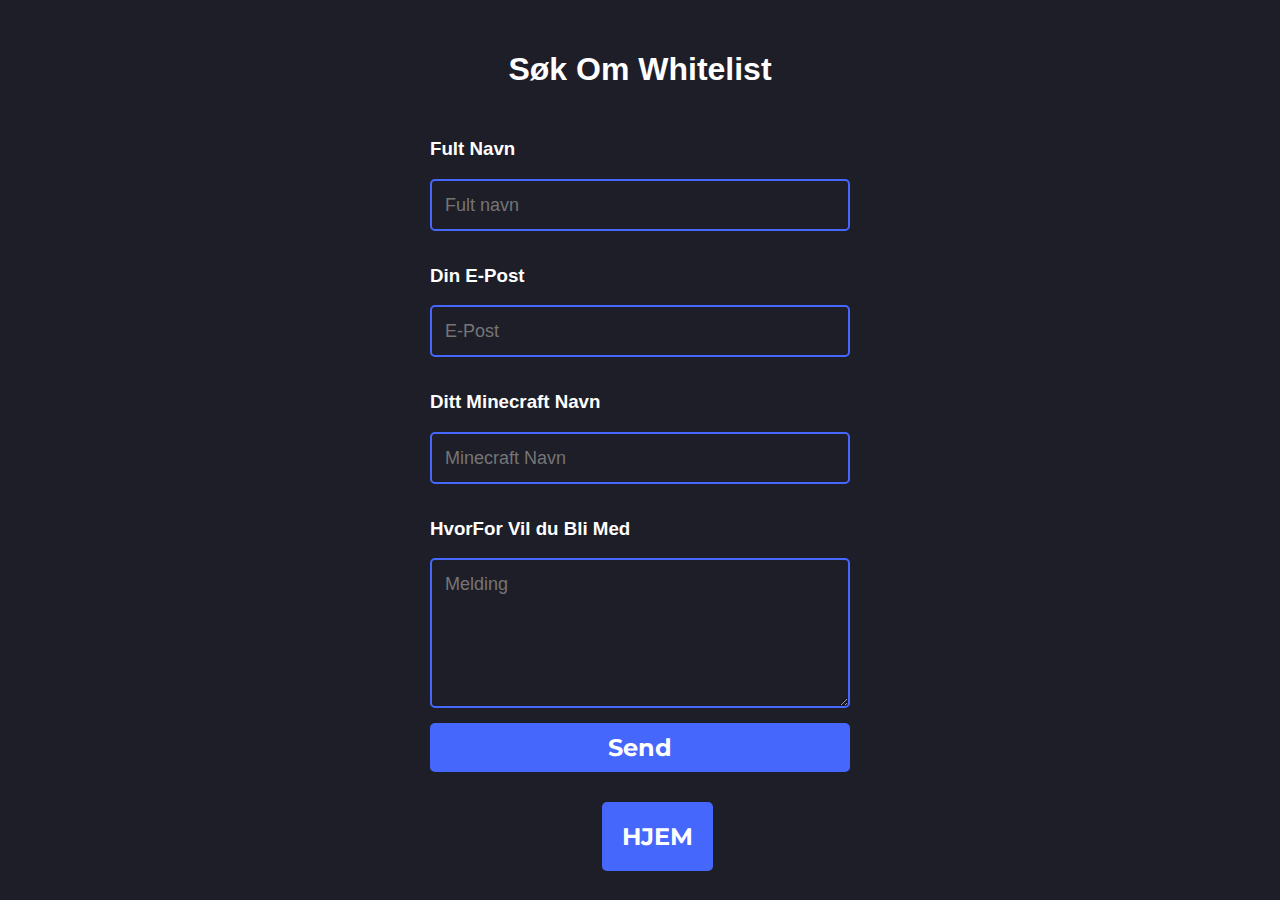
==== mc-plass/index.html @ 33e42728 "-" ====
<!DOCTYPE html>
<html lang="en">
<head>
    <meta charset="UTF-8">
    <meta name="viewport" content="width=device-width, initial-scale=1.0">
    <meta http-equiv="X-UA-Compatible" content="ie=edge">
    
    <title>BamseMoms | Kontakt</title>

    <link rel="stylesheet" href="css/main.css">

    <script src="js/main.js"></script>

      <!-- Favicon -->
      <link rel="icon" type="image/png" href="/assets/img/Profile.png">

</head>
<body>
    <div class="container">
        <div class="row">
            <div class="col-xs-12 col-sm-12 col-md-12 col-lg-12 text-center">                        
              <h1>Søk Om Whitelist</h1>
            </div>
        </div>
                <form  class="form" action="https://usebasin.com/f/ebb31dd3dced" method="POST" role="form">  
                            <label><h3 style="color: #fff;">Fult Navn</h3></label>   
                            <input name="Name" type="text" class="feedback-input" placeholder="Fult navn" required />
                            <label><h3 style="color: #fff;">Din E-Post</h3></label>   
                            <input name="Email" type="text" class="feedback-input" placeholder="E-Post" required />
                            <label><h3 style="color: #fff;">Ditt Minecraft Navn</h3></label>  
                            <input name="Name" type="text" class="feedback-input" placeholder="Minecraft Navn" required />
                            <label><h3 style="color: #fff;">HvorFor Vil du Bli Med</h3></label>
                            <textarea name="text" class="feedback-input" placeholder="Melding" required ></textarea>
                            <input type="submit" value="Send"/>
                          </form>
                          <a href="/"> HJEM </a>
                        

</body>
</html>
---- mc-plass/css/main.css ----
@import url(https://fonts.googleapis.com/css?family=Montserrat:400,700);

body { background:rgb(30,30,40); }
form { max-width:420px; margin:50px auto; }

body, html{
    margin-top: 2%;
    font-family: Arial, sans-serif;
    scroll-behavior: smooth;
}

h1{
    text-align: center;
    color: #fff;
}

option, optgroup{
  color: #000;
}

.feedback-input , button{
  color:white;
  font-family: Helvetica, Arial, sans-serif;
  font-weight:500;
  font-size: 18px;
  border-radius: 5px;
  line-height: 22px;
  background-color: transparent;
  border:2px solid #4667fc;
  transition: all 0.3s;
  padding: 13px;
  margin-bottom: 15px;
  width:100%;
  box-sizing: border-box;
  outline:0;
}

.feedback-input:focus, button{ border:2px solid #CC4949; }

textarea {
  height: 150px;
  line-height: 150%;
  resize:vertical;
}

[type="submit"]{
  font-family: 'Montserrat', Arial, Helvetica, sans-serif;
  width: 100%;
  background:#4667fc;
  border-radius:5px;
  border:0;
  cursor:pointer;
  color:white;
  font-size:24px;
  padding-top:10px;
  padding-bottom:10px;
  transition: all 0.3s;
  margin-top:-4px;
  font-weight:700;
}
[type="submit"]:hover{ background:#CC4949; }

a{
  font-family: 'Montserrat', Arial, Helvetica, sans-serif;
  text-decoration: none;
  margin-left: 47%;
  background:#4667fc;
  border-radius:5px;
  border:0;
  cursor:pointer;
  color:white;
  font-size:24px;
  padding: 20px;
  transition: all 0.3s;
  margin-top:-4px;
  font-weight:700;
}
a:hover{ 
  background:#CC4949; }
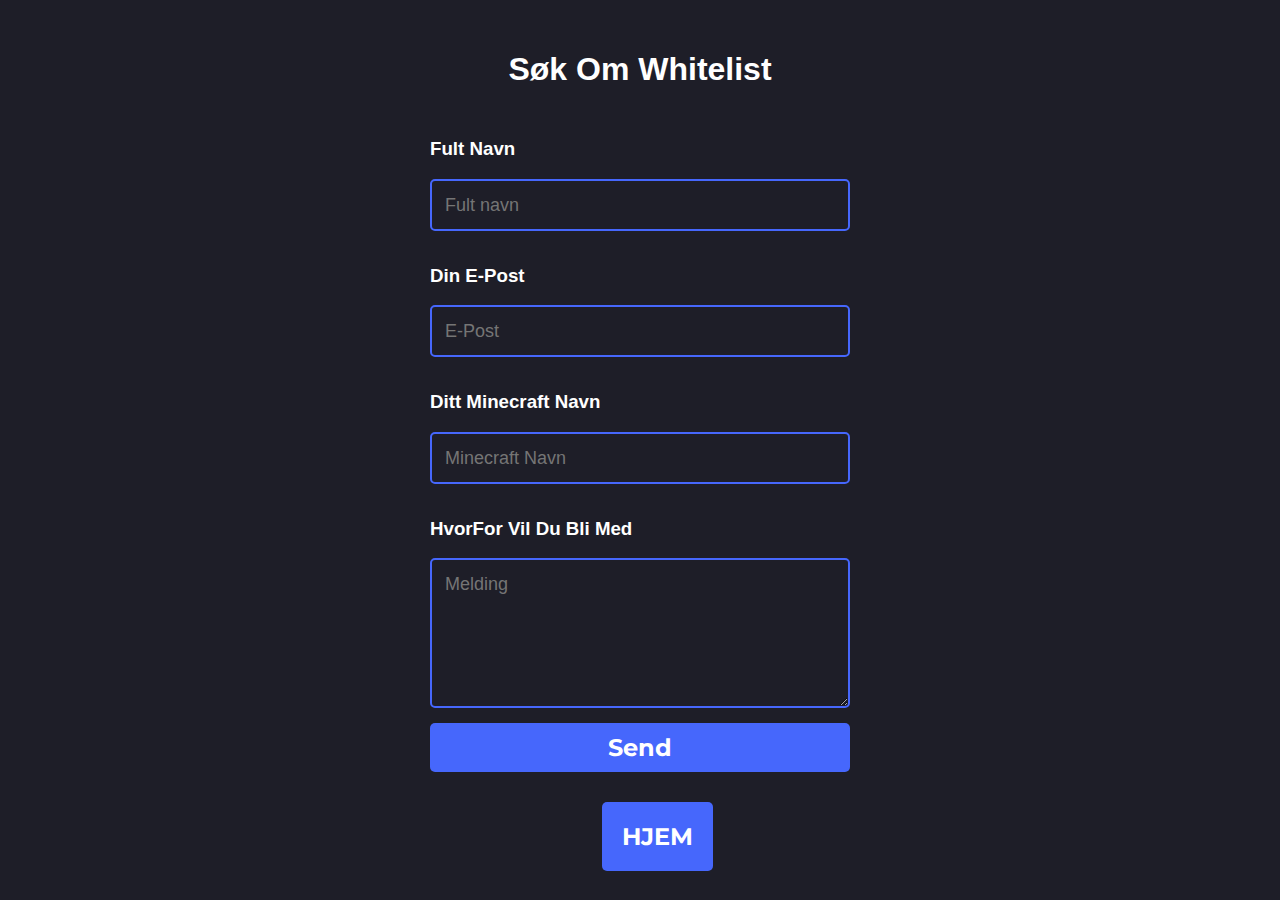
==== commit c026f157: "-" ====
--- a/mc-plass/index.html
+++ b/mc-plass/index.html
@@ -5,7 +5,8 @@
     <meta name="viewport" content="width=device-width, initial-scale=1.0">
     <meta http-equiv="X-UA-Compatible" content="ie=edge">
     
-    <title>BamseMoms | Kontakt</title>
+    <title>HjortCraft Mc Server| Whitelist</title>
+    <link rel="icon" type="image/png" href="/img/logo.png">
 
     <link rel="stylesheet" href="css/main.css">
 
@@ -24,13 +25,13 @@
         </div>
                 <form  class="form" action="https://usebasin.com/f/ebb31dd3dced" method="POST" role="form">  
                             <label><h3 style="color: #fff;">Fult Navn</h3></label>   
-                            <input name="Name" type="text" class="feedback-input" placeholder="Fult navn" required />
+                            <input name="Fult navn" type="text" class="feedback-input" placeholder="Fult navn" required />
                             <label><h3 style="color: #fff;">Din E-Post</h3></label>   
-                            <input name="Email" type="text" class="feedback-input" placeholder="E-Post" required />
+                            <input name="E-Post" type="text" class="feedback-input" placeholder="E-Post" required />
                             <label><h3 style="color: #fff;">Ditt Minecraft Navn</h3></label>  
-                            <input name="Name" type="text" class="feedback-input" placeholder="Minecraft Navn" required />
-                            <label><h3 style="color: #fff;">HvorFor Vil du Bli Med</h3></label>
-                            <textarea name="text" class="feedback-input" placeholder="Melding" required ></textarea>
+                            <input name="MineCraft Navn" type="text" class="feedback-input" placeholder="Minecraft Navn" required />
+                            <label><h3 style="color: #fff;">HvorFor Vil Du Bli Med</h3></label>
+                            <textarea name="Hvorfor Vil Du Bli Med" class="feedback-input" placeholder="Melding" required ></textarea>
                             <input type="submit" value="Send"/>
                           </form>
                           <a href="/"> HJEM </a>
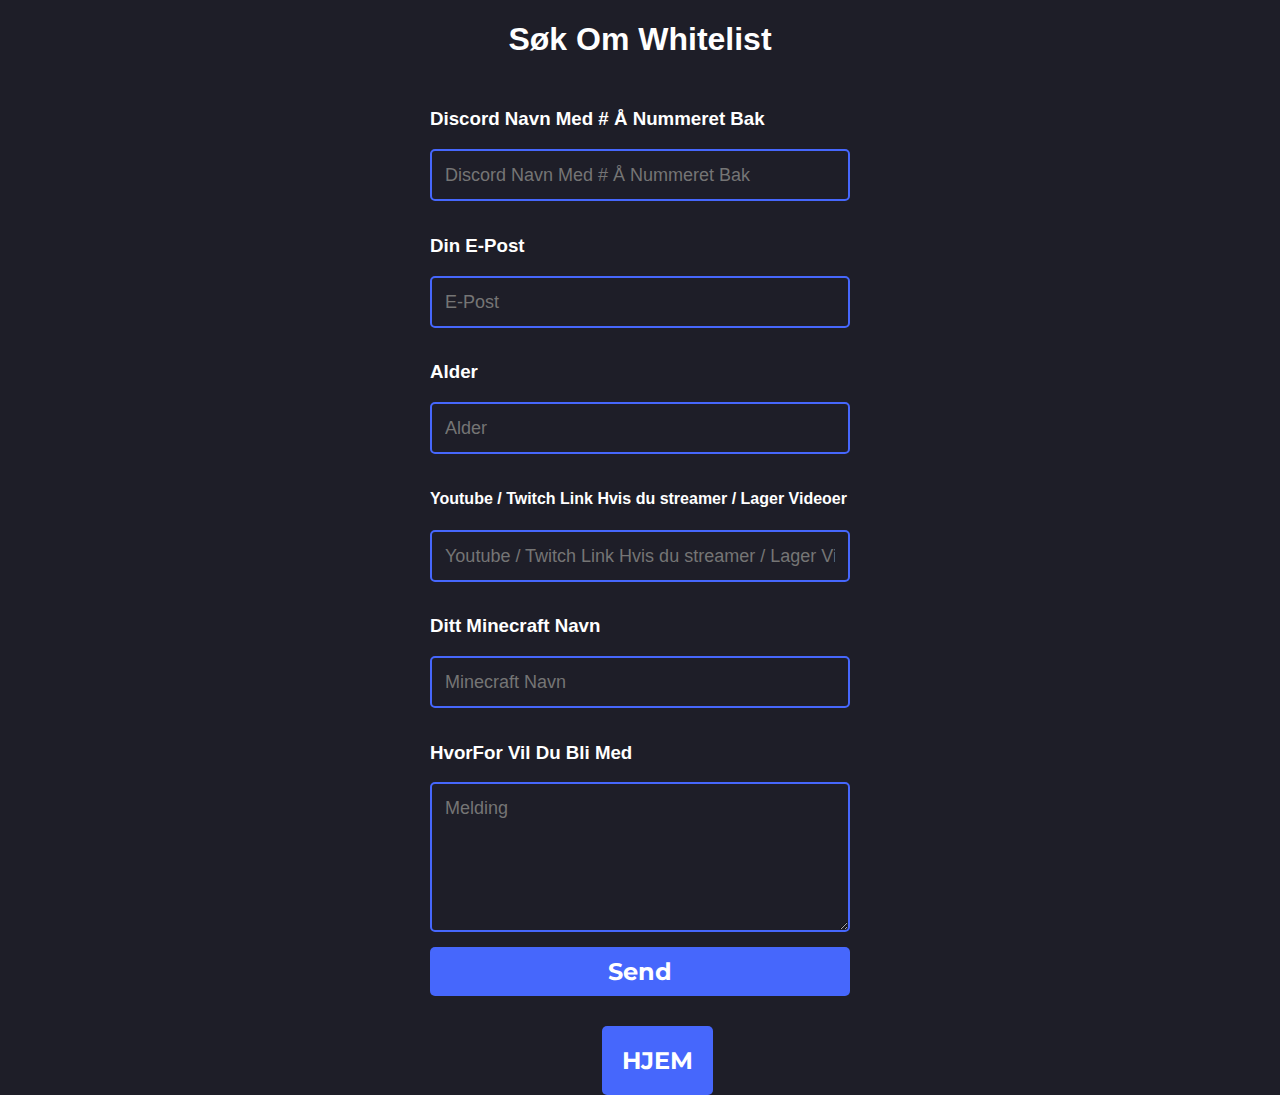
==== commit bcf02ad0: "-" ====
--- a/mc-plass/index.html
+++ b/mc-plass/index.html
@@ -6,8 +6,9 @@
     <meta http-equiv="X-UA-Compatible" content="ie=edge">
     
     <title>HjortCraft Mc Server| Whitelist</title>
+    
+    <script src="https://ajax.googleapis.com/ajax/libs/jquery/3.3.1/jquery.min.js"></script>
     <link rel="icon" type="image/png" href="/img/logo.png">
-
     <link rel="stylesheet" href="css/main.css">
 
     <script src="js/main.js"></script>
@@ -24,10 +25,14 @@
             </div>
         </div>
                 <form  class="form" action="https://usebasin.com/f/ebb31dd3dced" method="POST" role="form">  
-                            <label><h3 style="color: #fff;">Fult Navn</h3></label>   
-                            <input name="Fult navn" type="text" class="feedback-input" placeholder="Fult navn" required />
+                            <label><h3 style="color: #fff;">Discord Navn Med # Å Nummeret Bak</h3></label>   
+                            <input name="Fult navn" type="text" class="feedback-input" placeholder="Discord Navn Med # Å Nummeret Bak" required />
                             <label><h3 style="color: #fff;">Din E-Post</h3></label>   
                             <input name="E-Post" type="text" class="feedback-input" placeholder="E-Post" required />
+                            <label><h3 style="color: #fff;">Alder</h3></label>   
+                            <input name="Alder" type="text" class="feedback-input" placeholder="Alder" required />
+                            <label><h4 style="color: #fff;">Youtube / Twitch Link Hvis du streamer / Lager Videoer</h4></label>   
+                            <input name="Youtube / Twitch Link" type="text" class="feedback-input" placeholder="Youtube / Twitch Link Hvis du streamer / Lager Videoer" />
                             <label><h3 style="color: #fff;">Ditt Minecraft Navn</h3></label>  
                             <input name="MineCraft Navn" type="text" class="feedback-input" placeholder="Minecraft Navn" required />
                             <label><h3 style="color: #fff;">HvorFor Vil Du Bli Med</h3></label>
--- a/mc-plass/css/main.css
+++ b/mc-plass/css/main.css
@@ -4,7 +4,6 @@
 form { max-width:420px; margin:50px auto; }
 
 body, html{
-    margin-top: 2%;
     font-family: Arial, sans-serif;
     scroll-behavior: smooth;
 }
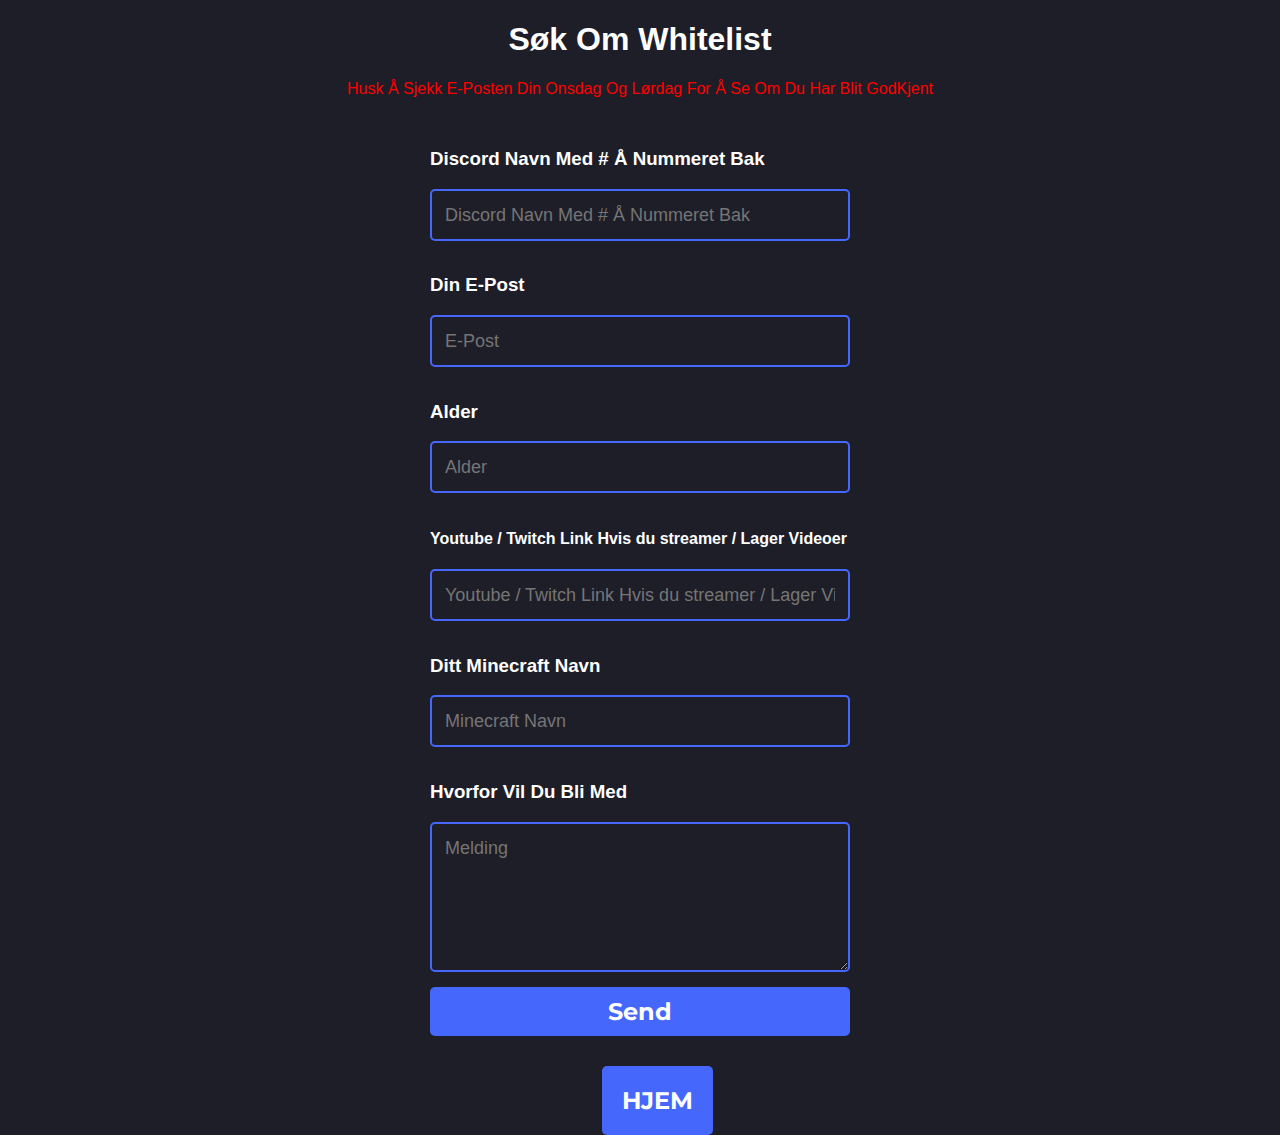
==== commit 07b742dc: "-" ====
--- a/mc-plass/index.html
+++ b/mc-plass/index.html
@@ -22,11 +22,12 @@
         <div class="row">
             <div class="col-xs-12 col-sm-12 col-md-12 col-lg-12 text-center">                        
               <h1>Søk Om Whitelist</h1>
+              <p style="text-align: center; color: red;"> Husk Å Sjekk E-Posten Din Onsdag Og Lørdag For Å Se Om Du Har Blit GodKjent </p>
             </div>
         </div>
                 <form  class="form" action="https://usebasin.com/f/ebb31dd3dced" method="POST" role="form">  
                             <label><h3 style="color: #fff;">Discord Navn Med # Å Nummeret Bak</h3></label>   
-                            <input name="Fult navn" type="text" class="feedback-input" placeholder="Discord Navn Med # Å Nummeret Bak" required />
+                            <input name="Discord Navn Med # Å Nummeret Bak" type="text" class="feedback-input" placeholder="Discord Navn Med # Å Nummeret Bak" required />
                             <label><h3 style="color: #fff;">Din E-Post</h3></label>   
                             <input name="E-Post" type="text" class="feedback-input" placeholder="E-Post" required />
                             <label><h3 style="color: #fff;">Alder</h3></label>   
@@ -35,7 +36,7 @@
                             <input name="Youtube / Twitch Link" type="text" class="feedback-input" placeholder="Youtube / Twitch Link Hvis du streamer / Lager Videoer" />
                             <label><h3 style="color: #fff;">Ditt Minecraft Navn</h3></label>  
                             <input name="MineCraft Navn" type="text" class="feedback-input" placeholder="Minecraft Navn" required />
-                            <label><h3 style="color: #fff;">HvorFor Vil Du Bli Med</h3></label>
+                            <label><h3 style="color: #fff;">Hvorfor Vil Du Bli Med</h3></label>
                             <textarea name="Hvorfor Vil Du Bli Med" class="feedback-input" placeholder="Melding" required ></textarea>
                             <input type="submit" value="Send"/>
                           </form>
